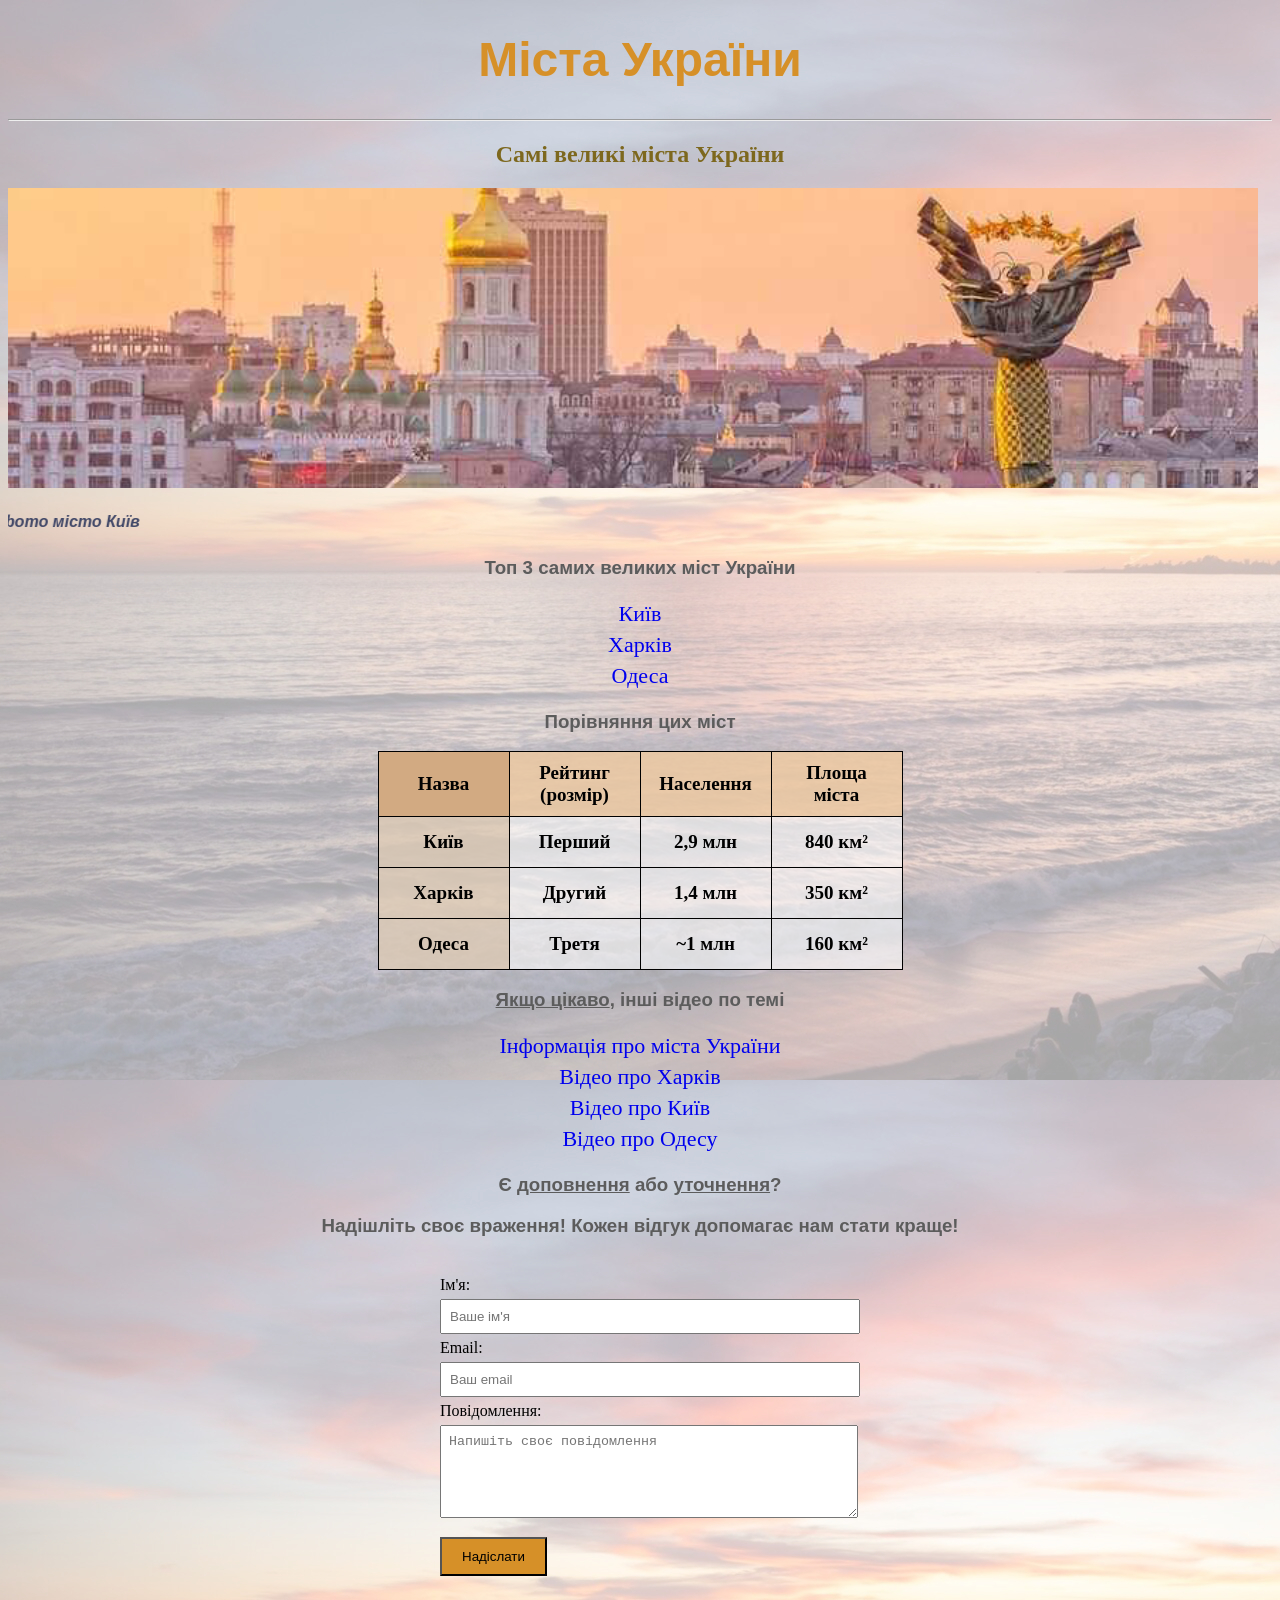
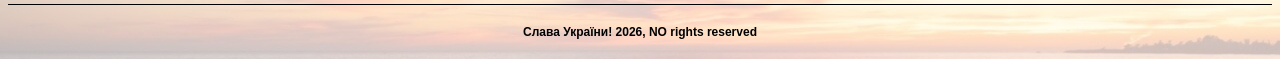
==== index.html @ 73c28346 "Add files via upload" ====
<!DOCTYPE html>
<html lang="en">
<head>
    <meta charset="UTF-8">
    <meta name="viewport" content="width=device-width", initial-scale=1.0>
    <title>Ukraine cities</title>
    <link rel="stylesheet" type="text/css" href="style.css">
</head>
    <body class ="main-page-body">
        <h1>Міста України</h1>
        <hr>
        <h2><center>Самі великі міста України</center></h2>
        <img src="1pp.jpg" width="1250px" height="300px">
        <h4><marquee direction="right"><i>На фото місто Київ</i></marquee></h4>
        <h3><center>Топ 3 самих великих міст України</center></h3>
        <ul>
            <li><a href="kyiv.html">Київ</a></li>
            <li><a href="kha.html">Харків</a></li>
            <li><a href="odesa.html">Одеса</a></li>
        </ul>
        <h3><center>Порівняння цих міст</center></h3>
       <table border="1">
            <tr>
                <th>Назва</th>
                <th>Рейтинг (розмір)</th>
                <th>Населення</th>
                <th>Площа міста</th>
            </tr>
            <tr>
                <th>Київ</th>
                <th>Перший </th>
                <th>2,9 млн</th>
                <th>840 км²</th>
            </tr>
            <tr>
                <th>Харків</th>
                <th>Другий </th>
                <th>1,4 млн</th>
                <th>350 км²</th>
            </tr>
            <tr>
                <th>Одеса</th>
                <th>Третя </th>
                <th>~1 млн</th>
                <th>160 км²</th>
            </tr>
        </table>
        <h3><center><u>Якщо цікаво</u>, інші відео по темі</center></h3>
        <ul>
            <li><a href="https://youtu.be/mdMVicLrNYY?si=ihKbHYZsx13uVH0F">Інформація про міста України</a></li>
            <li><a href="https://youtu.be/i2PLl-xm-WY?si=zgjGxISdczfUTqZf">Відео про Харків</a></li>
            <li><a href="https://youtu.be/jfzkwogKrUs?si=OCLnwyEyzwwmaBye">Відео про Київ</a></li>
            <li><a href="https://youtu.be/cjs-Y4tycrw?si=TB7WVFNyyRv6NNRJ">Відео про Одесу</a></li>
        </ul>
        <h3><center>Є <u>доповнення</u> або <u>уточнення</u>?</center></h3>
        <h3><center>Надішліть своє враження! Кожен відгук допомагає нам стати краще!</center></h3>
<form action="ttirleglm@gmail.com" method="post" style="max-width:400px; margin:auto; padding:20px; background:transparent;">
  <label for="name">Ім'я:</label><br>
  <input type="text" id="name" name="name" placeholder="Ваше ім'я" style="width:100%; padding:8px; margin:5px 0;"><br>
  
  <label for="email">Email:</label><br>
  <input type="email" id="email" name="email" placeholder="Ваш email" style="width:100%; padding:8px; margin:5px 0;"><br>
  
  <label for="message">Повідомлення:</label><br>
  <textarea id="message" name="message" rows="5" placeholder="Напишіть своє повідомлення" style="width:100%; padding:8px; margin:5px 0;"></textarea><br>
  
  <button type="submit" style="padding:10px 20px; margin-top:10px; background-color: rgb(214, 144, 40);">Надіслати</button>
</form>   
<hr style="border: none; border-top: 1px solid black; width: 100%;">
<h5><center>Слава України! 2026, NO rights reserved</center></h5>
    </body>
</html>
---- style.css ----
.main-page-body {
    background-image: url('bg6.jpg');
}
.inner-page-body{
background-image: url('bg3.jpg');
}
ul {
  text-align: center;
  font-size: 22px;
  list-style: none;
  padding: 0;
}
ul li {
  margin: 5px 0; 
}
h1{
    color:rgb(214, 144, 40);
    text-align: center;
    font-family:Impact, Haettenschweiler, 'Arial Narrow Bold', sans-serif;
    font-size: 48px;
}
h2{
    color:rgb(125, 104, 30);
    font-family: Georgia, 'Times New Roman', Times, serif;
}
h3{
color:rgb(92, 92, 92);
font-family:Verdana, Geneva, Tahoma, sans-serif;
}
h4{
color:rgb(64, 71, 103);
font-family:Verdana, Geneva, Tahoma, sans-serif;
}
h5{
color:rgb(0, 0, 0);
font-family:Verdana, Geneva, Tahoma, sans-serif;
font-size: 12px;
}
a{
    text-decoration: none;
}
table {
  border-collapse: collapse;
  margin: auto;
  background-color: rgba(255, 255, 255, 0.589);
  border: 1px solid black;
}

td, th {
  border: 1px solid black;
  width: 110px;
  height: 30px;
  font-size: 19px;
  padding: 10px;
}

tr:first-child {
  background-color: rgba(231, 181, 124, 0.589);
}

/* первый столбец */
td:first-child, th:first-child {
  background-color: rgba(199, 167, 128, 0.459);
}
tr:first-child th:first-child {
  background-color: rgb(210, 170, 130);
}
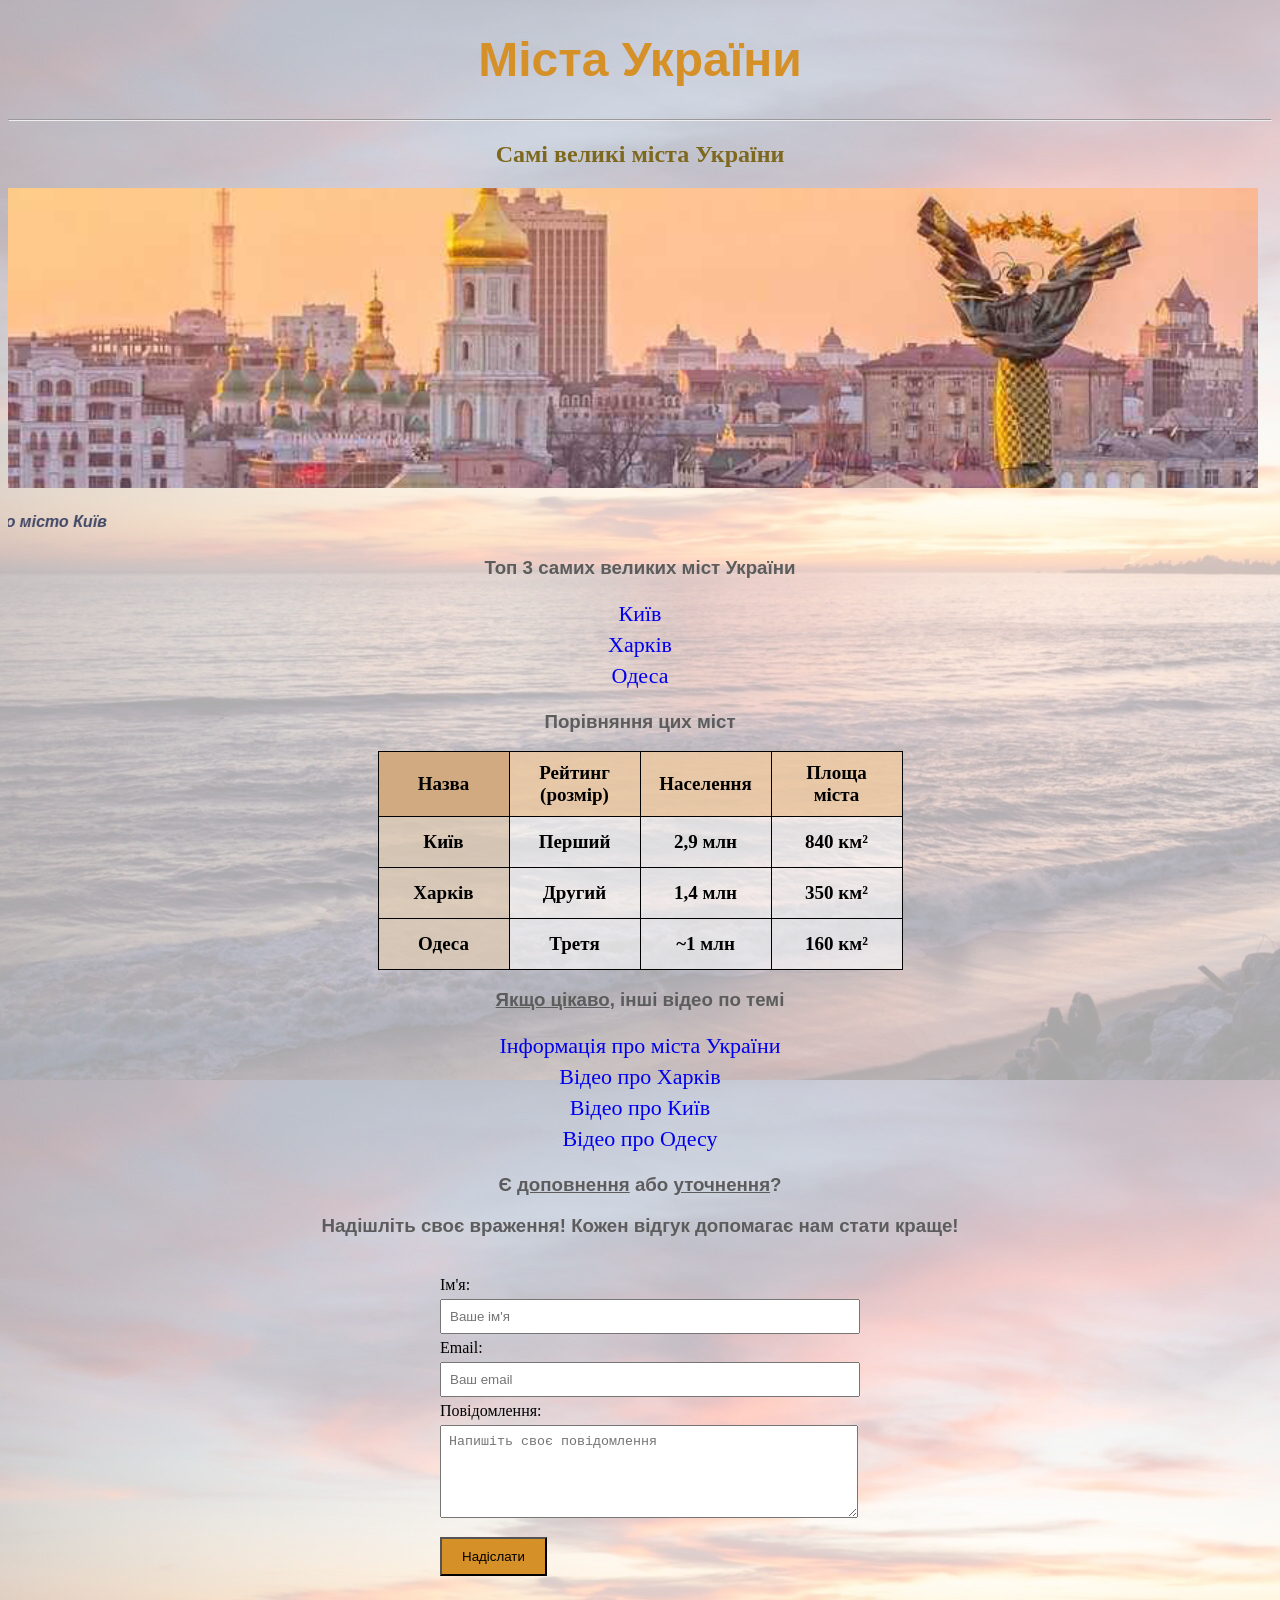
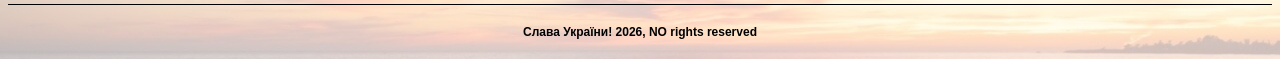
==== commit 28797321: "Add files via upload" ====
--- a/index.html
+++ b/index.html
@@ -54,7 +54,7 @@
         </ul>
         <h3><center>Є <u>доповнення</u> або <u>уточнення</u>?</center></h3>
         <h3><center>Надішліть своє враження! Кожен відгук допомагає нам стати краще!</center></h3>
-<form action="ttirleglm@gmail.com" method="post" style="max-width:400px; margin:auto; padding:20px; background:transparent;">
+<form action="https://formspree.io/f/mwvrrjnw" method="post" style="max-width:400px; margin:auto; padding:20px; background:transparent;">
   <label for="name">Ім'я:</label><br>
   <input type="text" id="name" name="name" placeholder="Ваше ім'я" style="width:100%; padding:8px; margin:5px 0;"><br>
   
